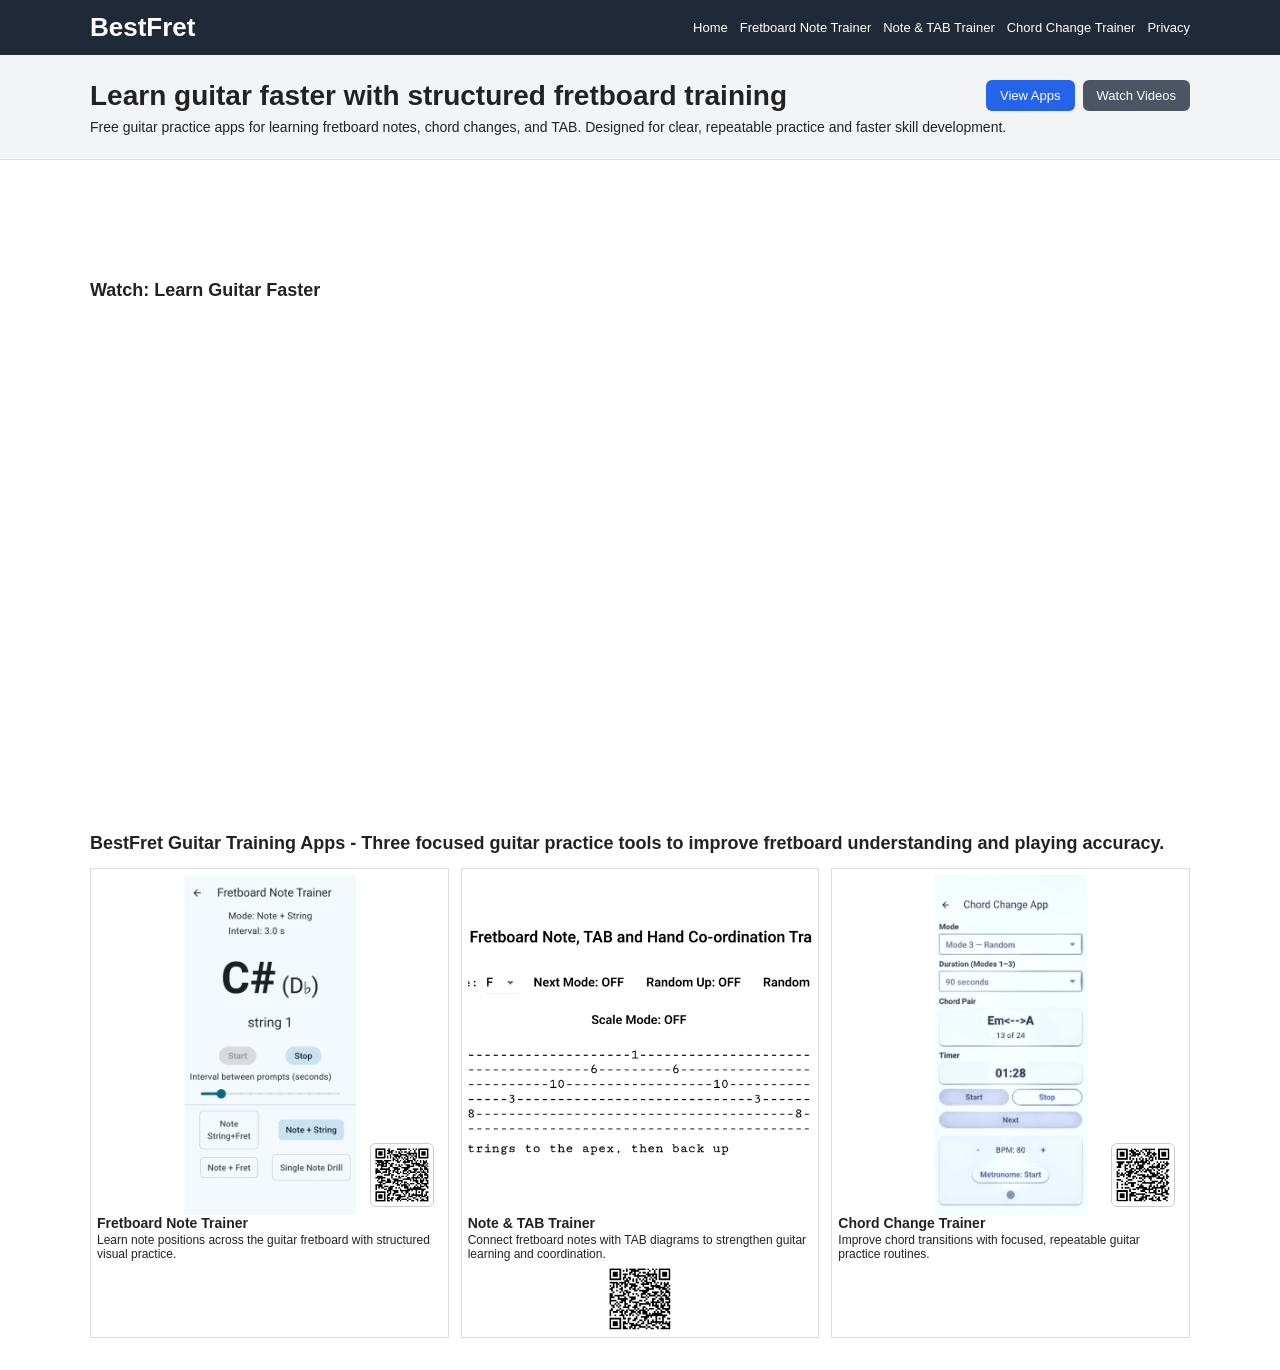
==== index.html @ b3ec7a93 "Fix YouTube embed referrer policy" ====
<!DOCTYPE html>
<html lang="en">
<head>
  <meta charset="UTF-8">
  <meta name="viewport" content="width=device-width, initial-scale=1.0">
  <title>BestFret - Guitar Training Apps</title>

  <!-- Styles -->
  <link rel="stylesheet" href="styles.css">
</head>

<body>

<header class="site-header">
  <div class="container header-inner">
    <div class="site-title">BestFret</div>
    <nav class="site-nav">
      <a href="index.html">Home</a>
      <a href="fretboard-note-trainer.html">Fretboard Note Trainer</a>
      <a href="fretboard-note-tab-trainer.html">Note &amp; TAB Trainer</a>
      <a href="chord-change-trainer.html">Chord Change Trainer</a>
      <a href="privacy.html">Privacy</a>
    </nav>
  </div>
</header>

<main>

<section class="hero">
  <div class="container hero-inner">
    <div class="hero-top">
      <h1>Learn guitar faster with structured fretboard training</h1>
      <div class="hero-buttons">
        <a class="button" href="#apps">View Apps</a>
        <a class="button button-secondary" href="#video">Watch Videos</a>
      </div>
    </div>

    <p class="hero-text">
      Free guitar practice apps for learning fretboard notes, chord changes, and TAB. Designed for clear, repeatable practice and faster skill development.
    </p>
  </div>
</section>

<section id="video" style="margin:120px 0 40px 0; scroll-margin-top:100px;">
  <div class="container">
    <div class="section-heading">
      <h2>Watch: Learn Guitar Faster</h2>
    </div>
  <iframe width="100%" height="450"
    src="https://www.youtube.com/embed/WOJboHGFhpQ"
    title="BestFret Guitar Training Apps"
    frameborder="0"
    allow="accelerometer; autoplay; clipboard-write; encrypted-media; gyroscope; picture-in-picture"
    referrerpolicy="strict-origin-when-cross-origin"
    allowfullscreen>
  </iframe>
  </div>
</section>

<section id="apps" class="apps-section">
  <div class="container">
    <div class="section-heading">
      <h2>BestFret Guitar Training Apps - Three focused guitar practice tools to improve fretboard understanding and playing accuracy.</h2>
    </div>

    <div class="app-grid">

      <!-- NOTE -->
      <article class="app-card">
        <a class="image-link" href="https://play.google.com/store/apps/details?id=com.bestfret.fretboardnotetrainer">
          <div class="app-image-wrap">
            <img src="images/fretboard-note-play.png">
            <img class="card-qr" src="images/qr-code.png">
          </div>
        </a>
        <h3>Fretboard Note Trainer</h3>
        <p>Learn note positions across the guitar fretboard with structured visual practice.</p>
      </article>

      <!-- TAB -->
      <article class="app-card">
        <a class="image-link" href="https://play.google.com/store/apps/details?id=com.bestfret.fretboardnotetabtrainer">
          <div class="app-image-wrap">
            <img src="images/fretboard-note-tab-play.png">
          </div>
        </a>
        <h3>Note &amp; TAB Trainer</h3>
        <p>Connect fretboard notes with TAB diagrams to strengthen guitar learning and coordination.</p>
        <img class="tab-qr-bottom" src="images/qr-tab.png">
      </article>

      <!-- CHORD -->
      <article class="app-card">
        <a class="image-link" href="https://play.google.com/store/apps/details?id=com.bestfret.chordchangetrainer">
          <div class="app-image-wrap">
            <img src="images/chord-change-play.png">
            <img class="card-qr" src="images/qr-chord.png">
          </div>
        </a>
        <h3>Chord Change Trainer</h3>
        <p>Improve chord transitions with focused, repeatable guitar practice routines.</p>
      </article>

    </div>

  </div>
</section>

</main>

</body>
</html>
---- styles.css ----
* {
  box-sizing: border-box;
}

body {
  margin: 0;
  font-family: Arial, sans-serif;
  color: #222222;
  background: #ffffff;
}

.container {
  width: min(1100px, calc(100% - 32px));
  margin: 0 auto;
}

.site-header {
  background: #1f2937;
  color: #ffffff;
}

.header-inner {
  display: flex;
  justify-content: space-between;
  align-items: center;
  gap: 16px;
  padding: 12px 0;
}

.site-title {
  font-size: 26px;
  font-weight: 700;
}

.site-nav {
  display: flex;
  flex-wrap: wrap;
  gap: 12px;
}

.site-nav a {
  color: #ffffff;
  text-decoration: none;
  font-size: 13px;
}

.site-nav a:hover {
  text-decoration: underline;
}

.hero {
  background: #f3f4f6;
  border-bottom: 1px solid #dddddd;
}

.hero-inner {
  padding: 24px 0;
}

.hero-top {
  display: flex;
  justify-content: space-between;
  align-items: center;
  gap: 12px;
  margin-bottom: 6px;
}

.hero h1 {
  margin: 0;
  font-size: 28px;
  line-height: 1.2;
}

.hero-buttons {
  display: flex;
  gap: 8px;
  flex-wrap: wrap;
}

.button {
  display: inline-block;
  padding: 8px 14px;
  background: #2563eb;
  color: #ffffff;
  text-decoration: none;
  border-radius: 6px;
  font-size: 13px;
}

.button:hover {
  background: #1d4ed8;
}

.button-secondary {
  background: #4b5563;
}

.button-secondary:hover {
  background: #374151;
}

.hero-text {
  margin: 0;
  font-size: 14px;
  white-space: nowrap;
  overflow: hidden;
  text-overflow: ellipsis;
}

.apps-section {
  padding: 24px 0 32px 0;
}

.section-heading {
  margin-bottom: 14px;
}

.section-heading h2 {
  margin: 0 0 4px 0;
  font-size: 18px;
  white-space: nowrap;
}

.app-grid {
  display: grid;
  grid-template-columns: repeat(3, minmax(0, 1fr));
  gap: 12px;
}

.app-card {
  border: 1px solid #dddddd;
  padding: 6px;
  background: #ffffff;
}

.image-link {
  display: block;
  text-decoration: none;
}

.app-image-wrap {
  position: relative;
  height: 340px; /* INCREASED HEIGHT */
  overflow: hidden;
}

.app-image-wrap > img:not(.card-qr) {
  width: 100%;
  height: 100%;
  object-fit: cover;
}

.card-qr {
  position: absolute;
  right: 8px;
  bottom: 8px;
  width: 64px;
  height: 64px;
  background: #ffffff;
  padding: 3px;
  border: 1px solid #cccccc;
  border-radius: 6px;
}

.tab-qr-bottom {
  display: block;
  width: 64px;
  height: 64px;
  margin: 6px auto 0 auto;
}

.app-card h3 {
  margin: 0 0 2px 0;
  font-size: 14px;
}

.app-card p {
  margin: 0;
  font-size: 12px;
  line-height: 1.2;
}

@media (max-width: 1100px) {
  .hero-top {
    flex-direction: column;
    align-items: flex-start;
  }

  .app-grid {
    grid-template-columns: 1fr;
  }

  .app-image-wrap {
    height: 280px;
  }
}
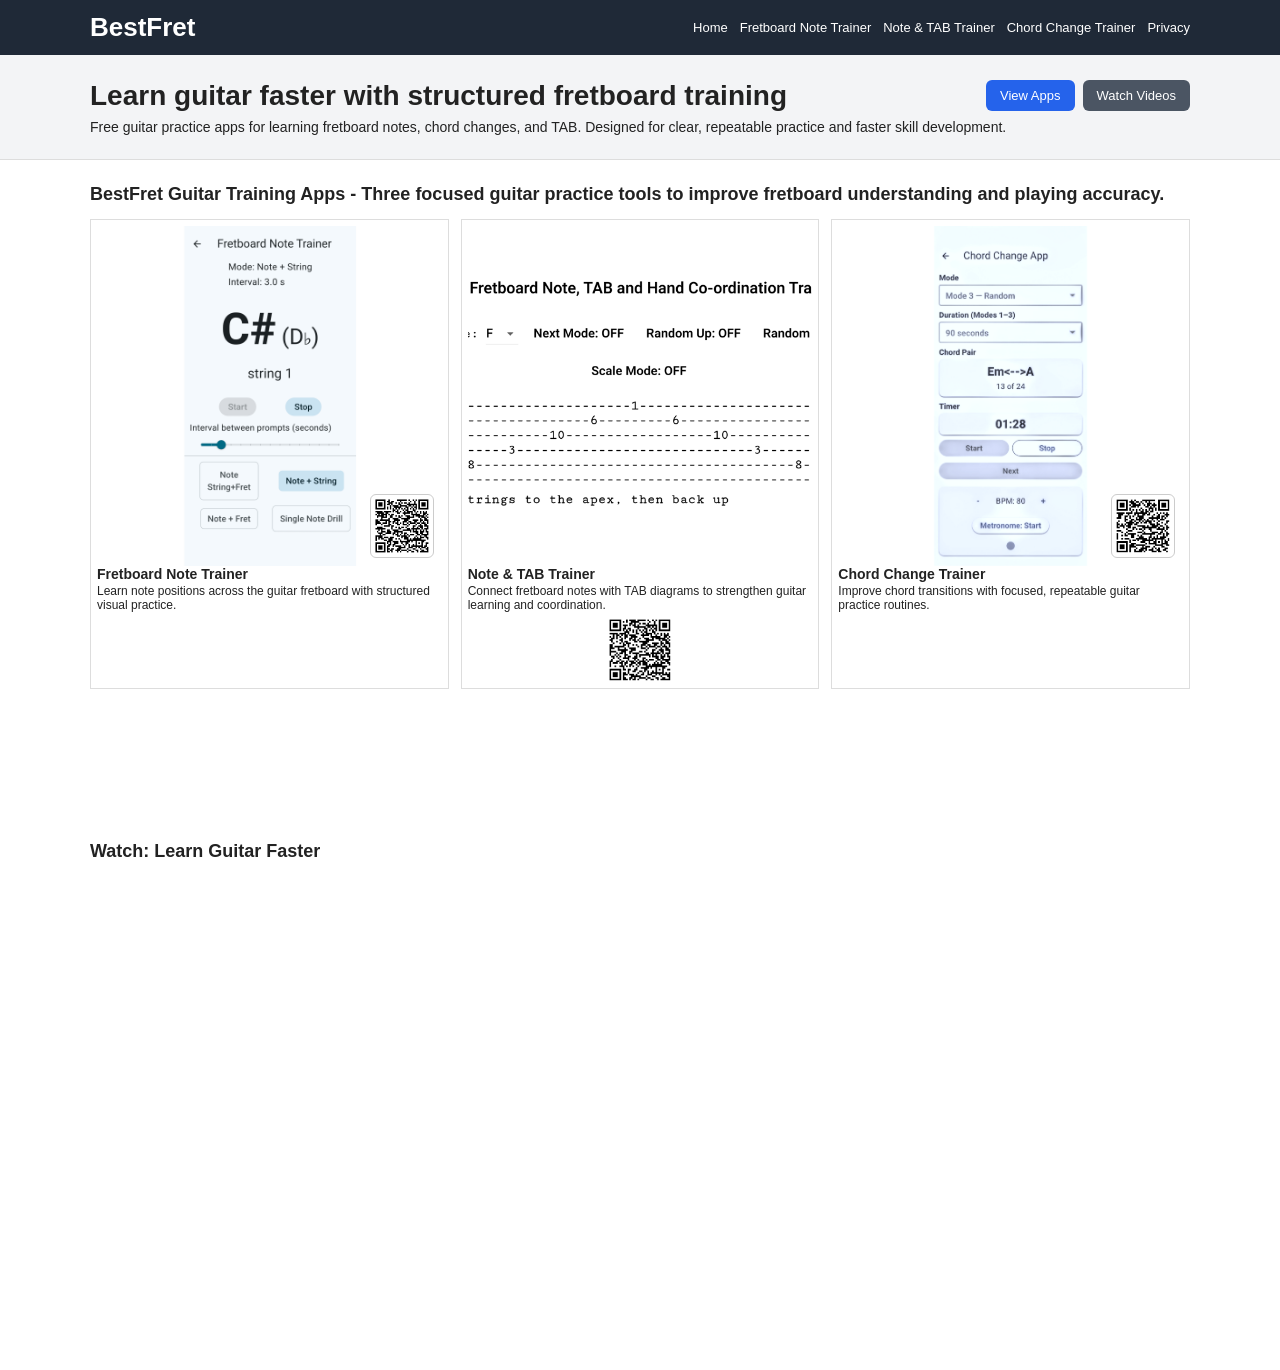
==== commit f1c9ff3a: "Move video section below apps" ====
--- a/index.html
+++ b/index.html
@@ -39,22 +39,6 @@
     <p class="hero-text">
       Free guitar practice apps for learning fretboard notes, chord changes, and TAB. Designed for clear, repeatable practice and faster skill development.
     </p>
-  </div>
-</section>
-
-<section id="video" style="margin:120px 0 40px 0; scroll-margin-top:100px;">
-  <div class="container">
-    <div class="section-heading">
-      <h2>Watch: Learn Guitar Faster</h2>
-    </div>
-  <iframe width="100%" height="450"
-    src="https://www.youtube.com/embed/WOJboHGFhpQ"
-    title="BestFret Guitar Training Apps"
-    frameborder="0"
-    allow="accelerometer; autoplay; clipboard-write; encrypted-media; gyroscope; picture-in-picture"
-    referrerpolicy="strict-origin-when-cross-origin"
-    allowfullscreen>
-  </iframe>
   </div>
 </section>
 
@@ -107,6 +91,22 @@
   </div>
 </section>
 
+<section id="video" style="margin:120px 0 40px 0; scroll-margin-top:100px;">
+  <div class="container">
+    <div class="section-heading">
+      <h2>Watch: Learn Guitar Faster</h2>
+    </div>
+  <iframe width="100%" height="450"
+    src="https://www.youtube.com/embed/WOJboHGFhpQ"
+    title="BestFret Guitar Training Apps"
+    frameborder="0"
+    allow="accelerometer; autoplay; clipboard-write; encrypted-media; gyroscope; picture-in-picture"
+    referrerpolicy="strict-origin-when-cross-origin"
+    allowfullscreen>
+  </iframe>
+  </div>
+</section>
+
 </main>
 
 </body>
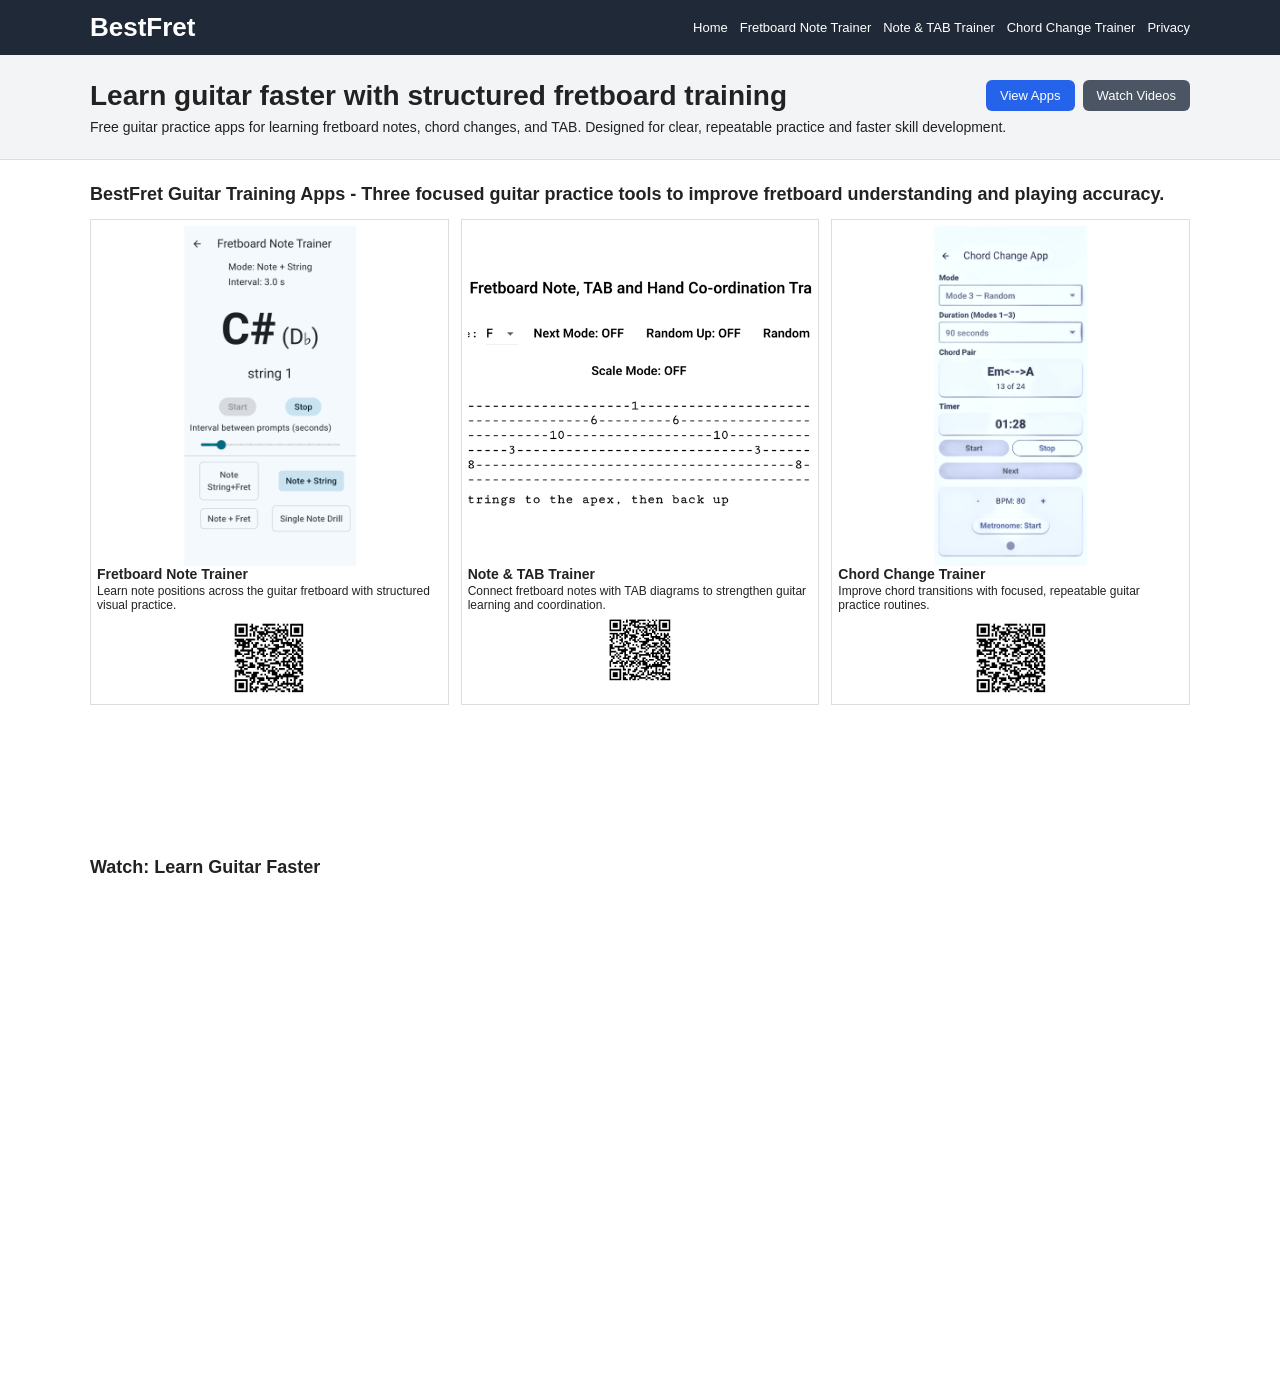
==== commit d081104c: "Standardize QR placement below descriptions" ====
--- a/index.html
+++ b/index.html
@@ -55,11 +55,13 @@
         <a class="image-link" href="https://play.google.com/store/apps/details?id=com.bestfret.fretboardnotetrainer">
           <div class="app-image-wrap">
             <img src="images/fretboard-note-play.png">
-            <img class="card-qr" src="images/qr-code.png">
           </div>
         </a>
         <h3>Fretboard Note Trainer</h3>
         <p>Learn note positions across the guitar fretboard with structured visual practice.</p>
+        <div class="qr-below">
+          <img src="images/qr-code.png">
+        </div>
       </article>
 
       <!-- TAB -->
@@ -79,11 +81,13 @@
         <a class="image-link" href="https://play.google.com/store/apps/details?id=com.bestfret.chordchangetrainer">
           <div class="app-image-wrap">
             <img src="images/chord-change-play.png">
-            <img class="card-qr" src="images/qr-chord.png">
           </div>
         </a>
         <h3>Chord Change Trainer</h3>
         <p>Improve chord transitions with focused, repeatable guitar practice routines.</p>
+        <div class="qr-below">
+          <img src="images/qr-code.png">
+        </div>
       </article>
 
     </div>
--- a/styles.css
+++ b/styles.css
@@ -193,4 +193,14 @@
   .app-image-wrap {
     height: 280px;
   }
+}
+
+.qr-below {
+  text-align: center;
+  margin-top: 10px;
+}
+
+.qr-below img {
+  width: 72px;
+  height: 72px;
 }
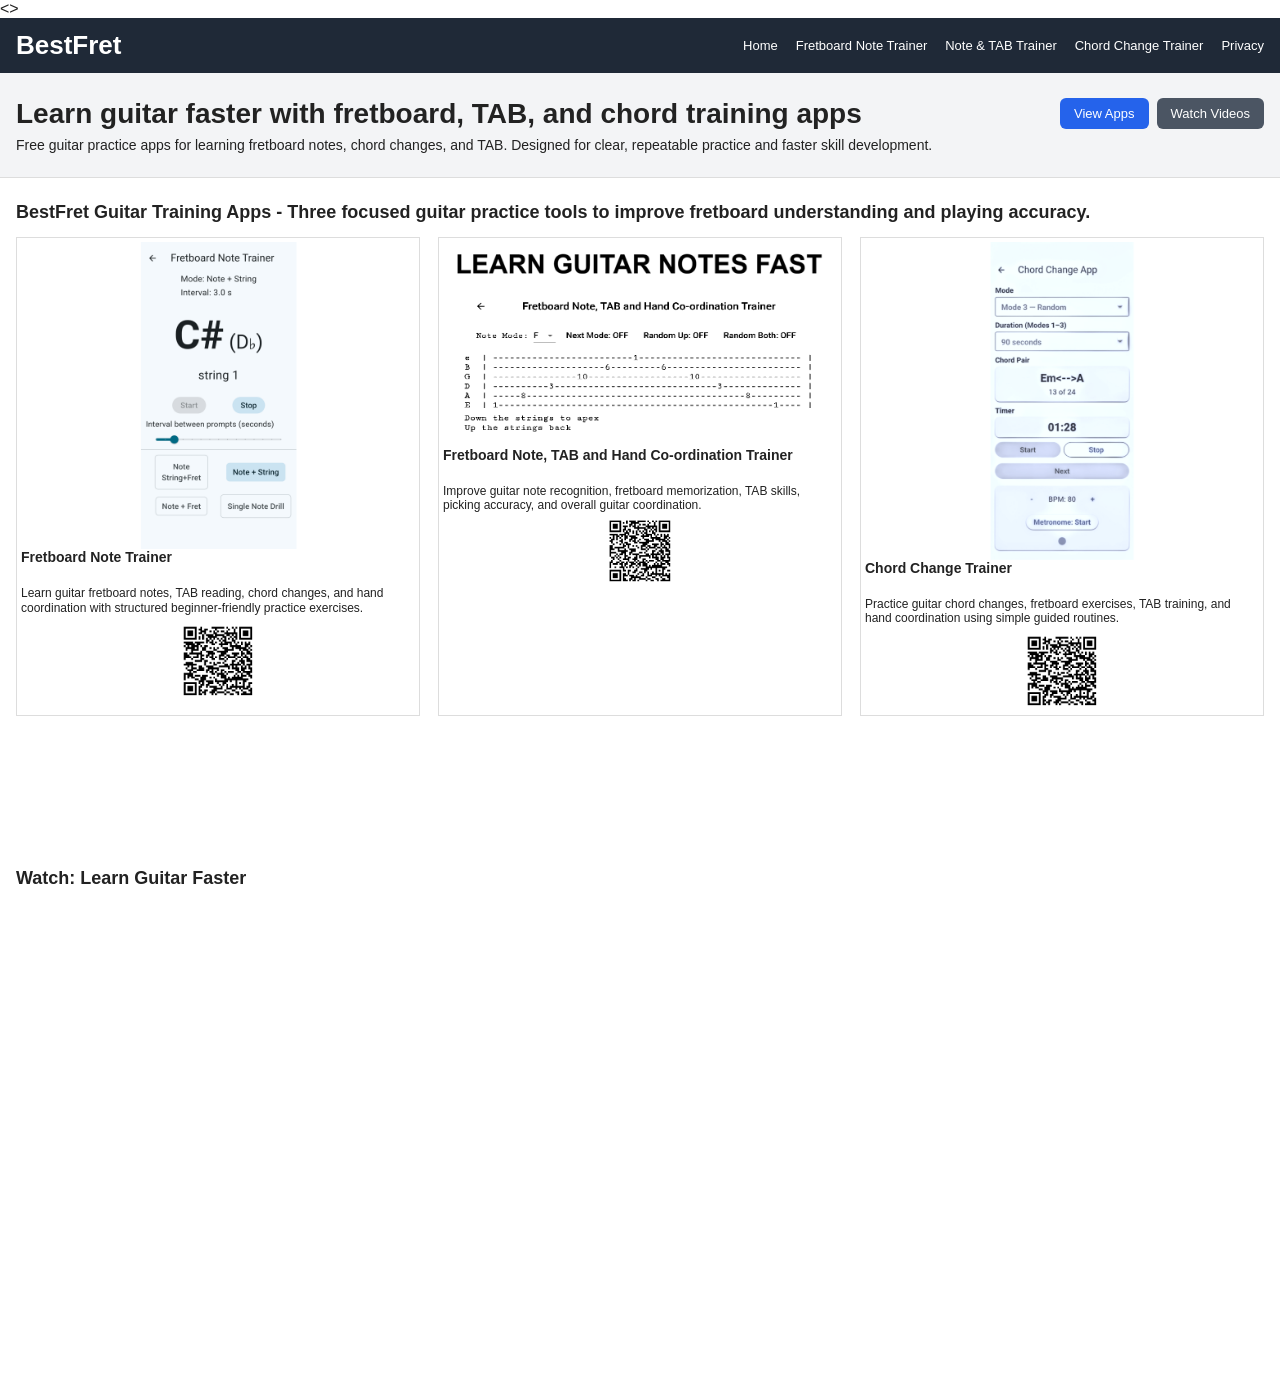
==== commit 4149558e: "Fix TAB homepage screenshot layout" ====
--- a/index.html
+++ b/index.html
@@ -3,7 +3,8 @@
 <head>
   <meta charset="UTF-8">
   <meta name="viewport" content="width=device-width, initial-scale=1.0">
-  <title>BestFret - Guitar Training Apps</title>
+  <><title>BestFret – Guitar Fretboard, TAB & Chord Training Apps</title>
+  <meta name="description" content="Beginner-friendly guitar training apps for fretboard notes, TAB reading, chord changes, hand coordination, and guitar practice exercises.">
 
   <!-- Styles -->
   <link rel="stylesheet" href="styles.css">
@@ -29,7 +30,7 @@
 <section class="hero">
   <div class="container hero-inner">
     <div class="hero-top">
-      <h1>Learn guitar faster with structured fretboard training</h1>
+      <h1>Learn guitar faster with fretboard, TAB, and chord training apps</h1>
       <div class="hero-buttons">
         <a class="button" href="#apps">View Apps</a>
         <a class="button button-secondary" href="#video">Watch Videos</a>
@@ -58,7 +59,7 @@
           </div>
         </a>
         <h3>Fretboard Note Trainer</h3>
-        <p>Learn note positions across the guitar fretboard with structured visual practice.</p>
+        <p>Learn guitar fretboard notes, TAB reading, chord changes, and hand coordination with structured beginner-friendly practice exercises.</p>
         <div class="qr-below">
           <img src="images/qr-code.png">
         </div>
@@ -71,8 +72,8 @@
             <img src="images/fretboard-note-tab-play.png">
           </div>
         </a>
-        <h3>Note &amp; TAB Trainer</h3>
-        <p>Connect fretboard notes with TAB diagrams to strengthen guitar learning and coordination.</p>
+        <h3>Fretboard Note, TAB and Hand Co-ordination Trainer</h3>
+        <p>Improve guitar note recognition, fretboard memorization, TAB skills, picking accuracy, and overall guitar coordination.</p>
         <img class="tab-qr-bottom" src="images/qr-tab.png">
       </article>
 
@@ -84,7 +85,7 @@
           </div>
         </a>
         <h3>Chord Change Trainer</h3>
-        <p>Improve chord transitions with focused, repeatable guitar practice routines.</p>
+        <p>Practice guitar chord changes, fretboard exercises, TAB training, and hand coordination using simple guided routines.</p>
         <div class="qr-below">
           <img src="images/qr-code.png">
         </div>
--- a/styles.css
+++ b/styles.css
@@ -10,7 +10,7 @@
 }
 
 .container {
-  width: min(1100px, calc(100% - 32px));
+  width: min(1320px, calc(100% - 32px));
   margin: 0 auto;
 }
 
@@ -35,7 +35,7 @@
 .site-nav {
   display: flex;
   flex-wrap: wrap;
-  gap: 12px;
+  gap: 18px;
 }
 
 .site-nav a {
@@ -61,7 +61,7 @@
   display: flex;
   justify-content: space-between;
   align-items: center;
-  gap: 12px;
+  gap: 18px;
   margin-bottom: 6px;
 }
 
@@ -123,13 +123,13 @@
 
 .app-grid {
   display: grid;
-  grid-template-columns: repeat(3, minmax(0, 1fr));
-  gap: 12px;
+  grid-template-columns: repeat(3, minmax(320px, 1fr));
+  gap: 18px;
 }
 
 .app-card {
   border: 1px solid #dddddd;
-  padding: 6px;
+  padding: 4px;
   background: #ffffff;
 }
 
@@ -140,14 +140,14 @@
 
 .app-image-wrap {
   position: relative;
-  height: 340px; /* INCREASED HEIGHT */
-  overflow: hidden;
+  overflow: visible;
 }
 
 .app-image-wrap > img:not(.card-qr) {
+  display: block;
   width: 100%;
-  height: 100%;
-  object-fit: cover;
+  height: auto;
+  object-fit: contain;
 }
 
 .card-qr {
@@ -172,6 +172,10 @@
 .app-card h3 {
   margin: 0 0 2px 0;
   font-size: 14px;
+  line-height: 1.25;
+  min-height: 35px;
+  white-space: normal;
+  overflow-wrap: anywhere;
 }
 
 .app-card p {
@@ -189,10 +193,6 @@
   .app-grid {
     grid-template-columns: 1fr;
   }
-
-  .app-image-wrap {
-    height: 280px;
-  }
 }
 
 .qr-below {
@@ -203,4 +203,4 @@
 .qr-below img {
   width: 72px;
   height: 72px;
-}+}
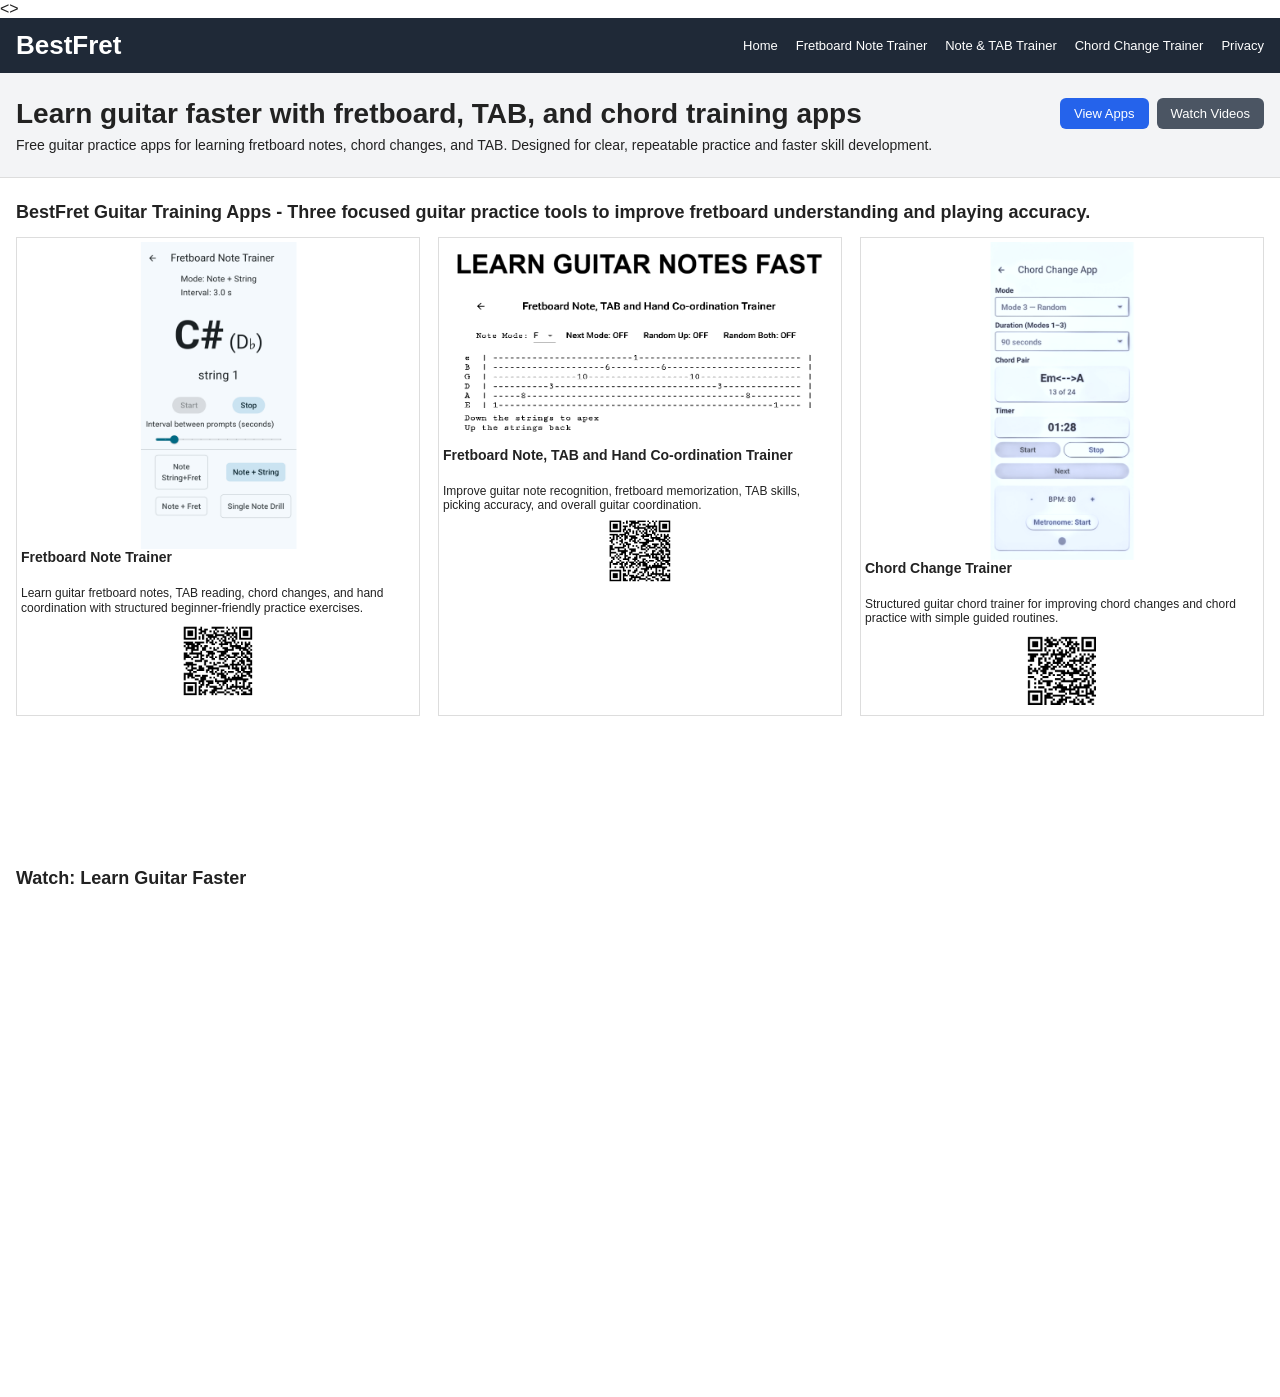
==== commit 6c8e1eee: "Fix Chord app QR code on home page" ====
--- a/index.html
+++ b/index.html
@@ -85,9 +85,9 @@
           </div>
         </a>
         <h3>Chord Change Trainer</h3>
-        <p>Practice guitar chord changes, fretboard exercises, TAB training, and hand coordination using simple guided routines.</p>
+        <p>Structured guitar chord trainer for improving chord changes and chord practice with simple guided routines.</p>
         <div class="qr-below">
-          <img src="images/qr-code.png">
+          <img src="images/qr-chord.png">
         </div>
       </article>
 
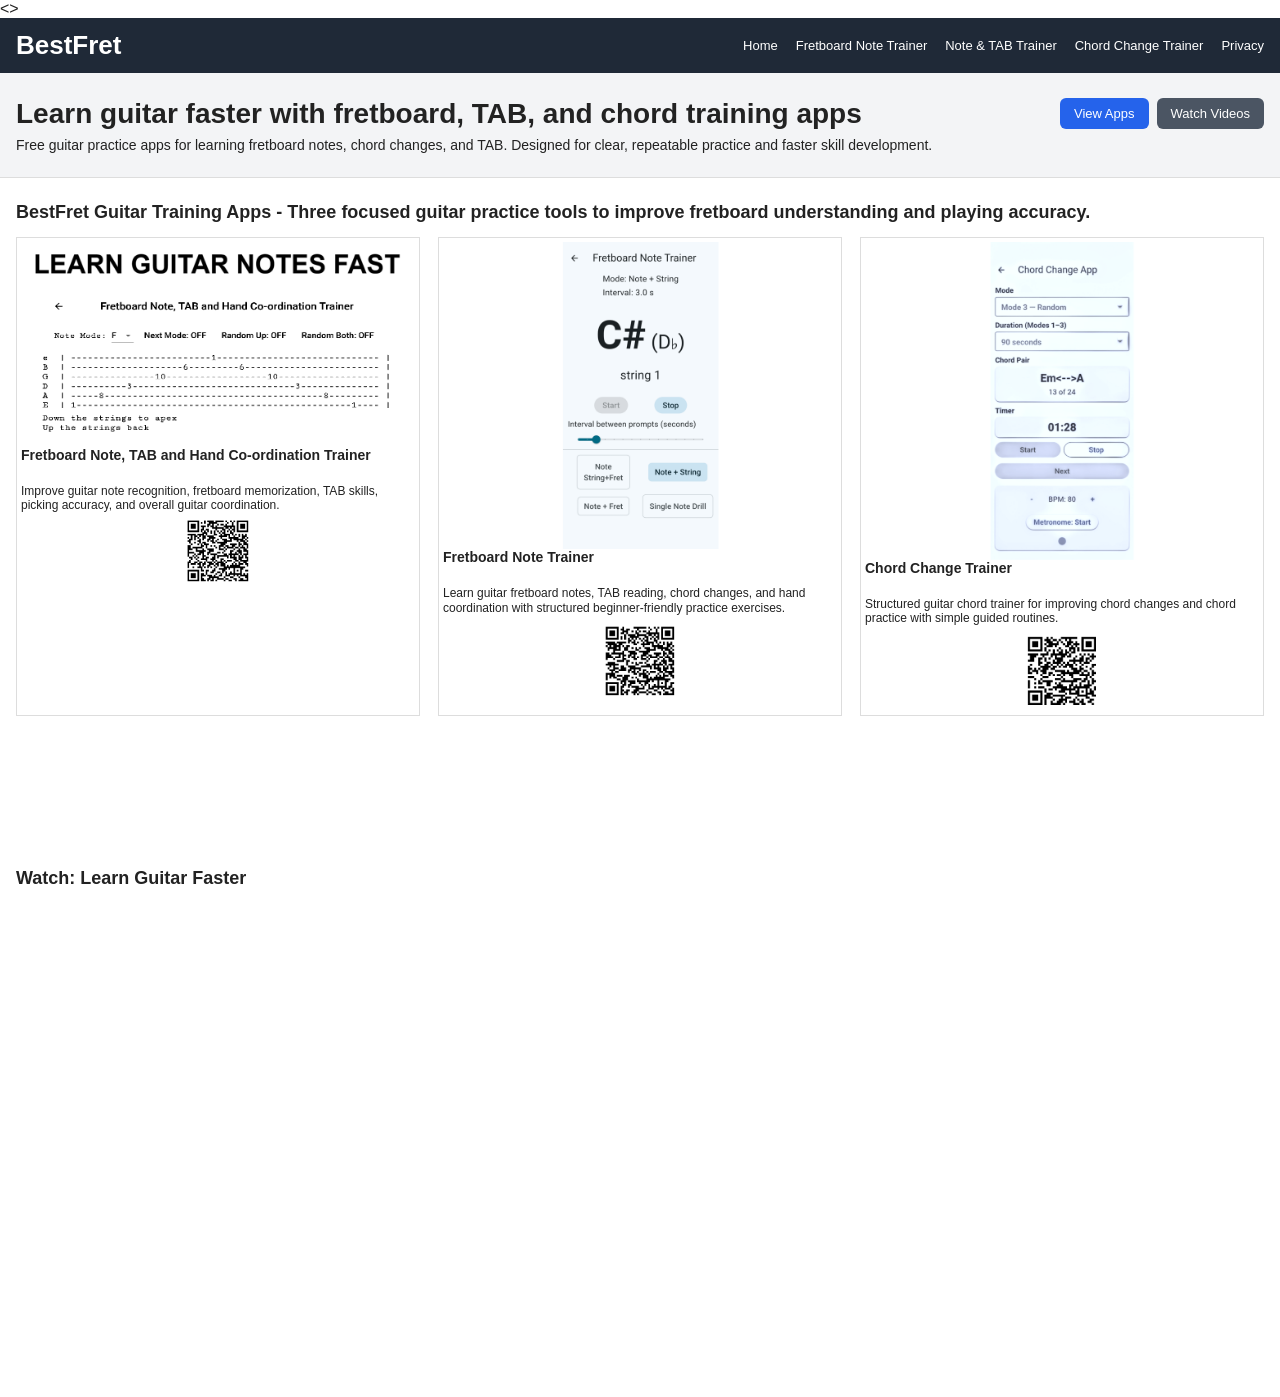
==== commit 9deccb71: "Reorder apps to TAB Note Chord" ====
--- a/index.html
+++ b/index.html
@@ -51,6 +51,18 @@
 
     <div class="app-grid">
 
+      <!-- TAB -->
+      <article class="app-card">
+        <a class="image-link" href="https://play.google.com/store/apps/details?id=com.bestfret.fretboardnotetabtrainer">
+          <div class="app-image-wrap">
+            <img src="images/fretboard-note-tab-play.png">
+          </div>
+        </a>
+        <h3>Fretboard Note, TAB and Hand Co-ordination Trainer</h3>
+        <p>Improve guitar note recognition, fretboard memorization, TAB skills, picking accuracy, and overall guitar coordination.</p>
+        <img class="tab-qr-bottom" src="images/qr-tab.png">
+      </article>
+
       <!-- NOTE -->
       <article class="app-card">
         <a class="image-link" href="https://play.google.com/store/apps/details?id=com.bestfret.fretboardnotetrainer">
@@ -63,18 +75,6 @@
         <div class="qr-below">
           <img src="images/qr-code.png">
         </div>
-      </article>
-
-      <!-- TAB -->
-      <article class="app-card">
-        <a class="image-link" href="https://play.google.com/store/apps/details?id=com.bestfret.fretboardnotetabtrainer">
-          <div class="app-image-wrap">
-            <img src="images/fretboard-note-tab-play.png">
-          </div>
-        </a>
-        <h3>Fretboard Note, TAB and Hand Co-ordination Trainer</h3>
-        <p>Improve guitar note recognition, fretboard memorization, TAB skills, picking accuracy, and overall guitar coordination.</p>
-        <img class="tab-qr-bottom" src="images/qr-tab.png">
       </article>
 
       <!-- CHORD -->
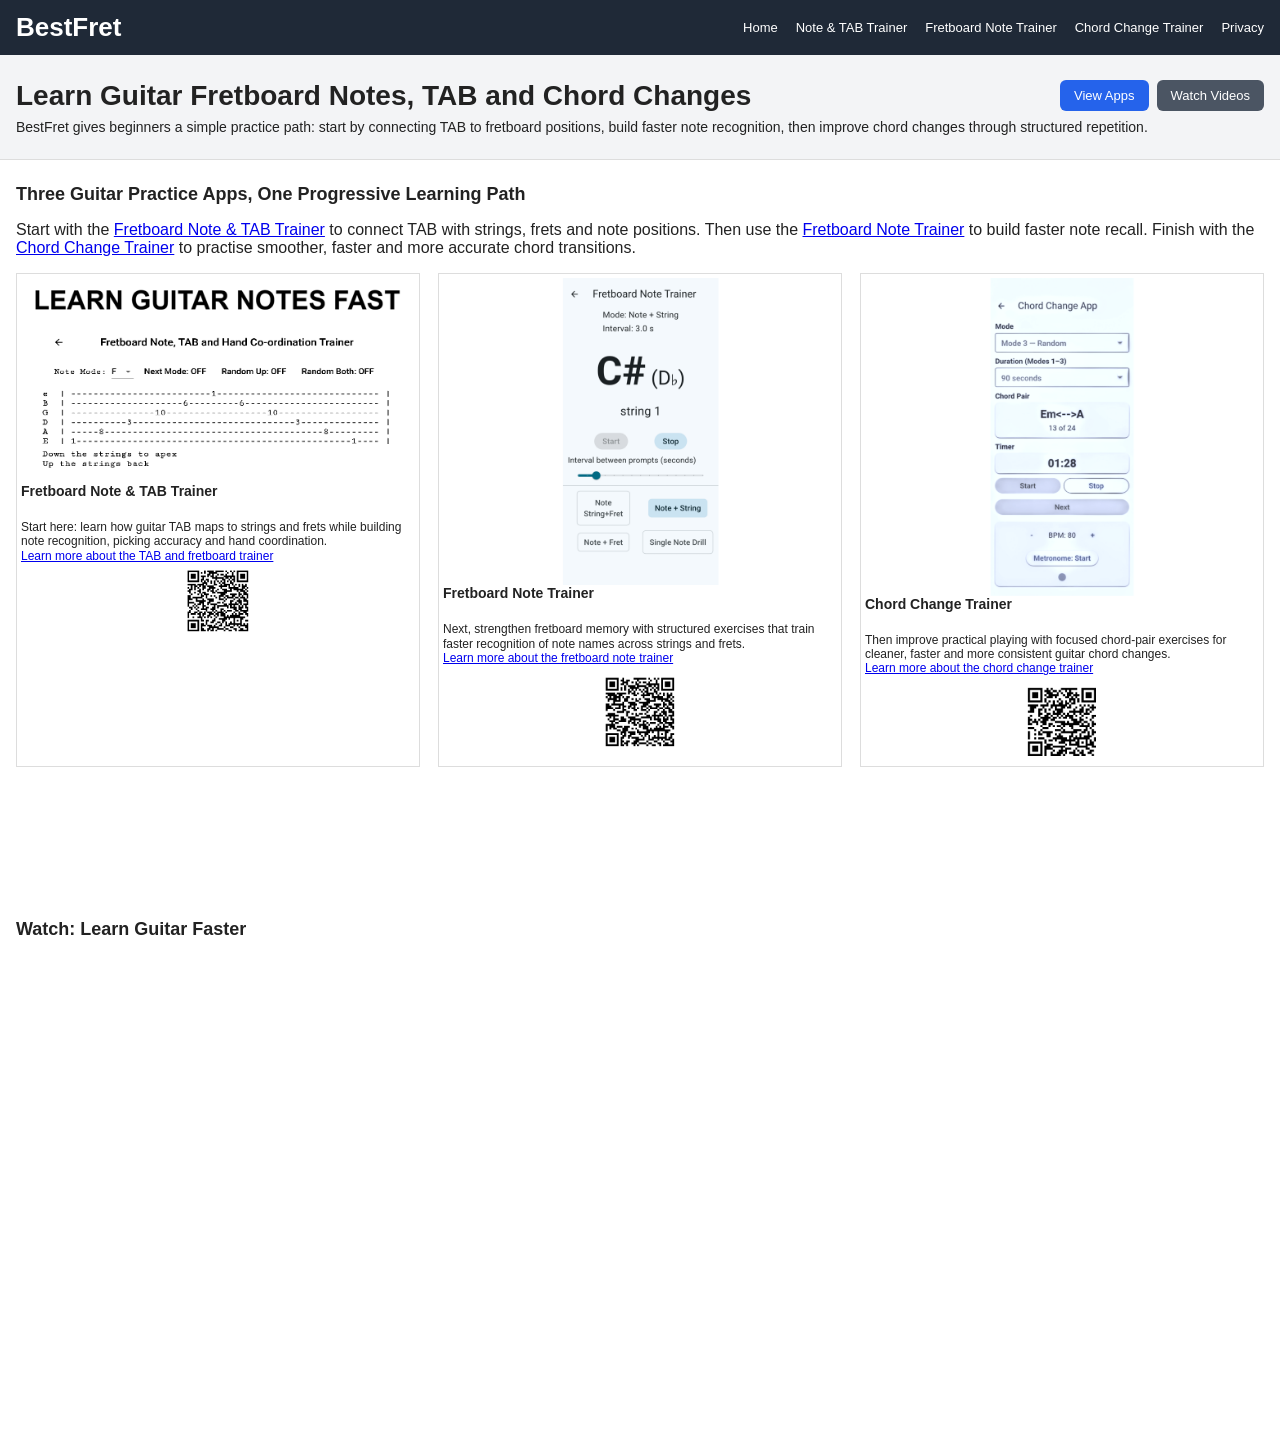
==== commit 9270f55b: "Improve BestFret SEO and learning path" ====
--- a/index.html
+++ b/index.html
@@ -3,8 +3,23 @@
 <head>
   <meta charset="UTF-8">
   <meta name="viewport" content="width=device-width, initial-scale=1.0">
-  <><title>BestFret – Guitar Fretboard, TAB & Chord Training Apps</title>
-  <meta name="description" content="Beginner-friendly guitar training apps for fretboard notes, TAB reading, chord changes, hand coordination, and guitar practice exercises.">
+  <title>Guitar Fretboard, TAB &amp; Chord Training Apps | BestFret</title>
+  <meta name="description" content="Learn guitar fretboard notes, read TAB, and practise smoother chord changes with BestFret's beginner-friendly Android guitar training apps.">
+  <link rel="canonical" href="https://bestfret.com/">
+  <meta name="robots" content="index, follow">
+  <meta property="og:title" content="Guitar Fretboard, TAB &amp; Chord Training Apps | BestFret">
+  <meta property="og:description" content="Beginner-friendly guitar practice apps for fretboard notes, TAB reading and smoother chord changes.">
+  <meta property="og:url" content="https://bestfret.com/">
+  <meta property="og:type" content="website">
+  <script type="application/ld+json">
+  {
+    "@context": "https://schema.org",
+    "@type": "WebSite",
+    "name": "BestFret",
+    "url": "https://bestfret.com/",
+    "description": "Beginner-friendly Android guitar training apps for fretboard notes, TAB reading and chord changes."
+  }
+  </script>
 
   <!-- Styles -->
   <link rel="stylesheet" href="styles.css">
@@ -16,9 +31,9 @@
   <div class="container header-inner">
     <div class="site-title">BestFret</div>
     <nav class="site-nav">
-      <a href="index.html">Home</a>
+      <a href="/">Home</a>
+      <a href="fretboard-note-tab-trainer.html">Note &amp; TAB Trainer</a>
       <a href="fretboard-note-trainer.html">Fretboard Note Trainer</a>
-      <a href="fretboard-note-tab-trainer.html">Note &amp; TAB Trainer</a>
       <a href="chord-change-trainer.html">Chord Change Trainer</a>
       <a href="privacy.html">Privacy</a>
     </nav>
@@ -30,23 +45,28 @@
 <section class="hero">
   <div class="container hero-inner">
     <div class="hero-top">
-      <h1>Learn guitar faster with fretboard, TAB, and chord training apps</h1>
+      <h1>Learn Guitar Fretboard Notes, TAB and Chord Changes</h1>
       <div class="hero-buttons">
         <a class="button" href="#apps">View Apps</a>
         <a class="button button-secondary" href="#video">Watch Videos</a>
       </div>
     </div>
 
-    <p class="hero-text">
-      Free guitar practice apps for learning fretboard notes, chord changes, and TAB. Designed for clear, repeatable practice and faster skill development.
-    </p>
+    <p class="hero-text">BestFret gives beginners a simple practice path: start by connecting TAB to fretboard positions, build faster note recognition, then improve chord changes through structured repetition.</p>
   </div>
 </section>
 
 <section id="apps" class="apps-section">
   <div class="container">
     <div class="section-heading">
-      <h2>BestFret Guitar Training Apps - Three focused guitar practice tools to improve fretboard understanding and playing accuracy.</h2>
+      <h2>Three Guitar Practice Apps, One Progressive Learning Path</h2>
+      <p>
+        Start with the <a href="fretboard-note-tab-trainer.html">Fretboard Note &amp; TAB Trainer</a>
+        to connect TAB with strings, frets and note positions. Then use the
+        <a href="fretboard-note-trainer.html">Fretboard Note Trainer</a> to build faster note recall.
+        Finish with the <a href="chord-change-trainer.html">Chord Change Trainer</a>
+        to practise smoother, faster and more accurate chord transitions.
+      </p>
     </div>
 
     <div class="app-grid">
@@ -55,11 +75,10 @@
       <article class="app-card">
         <a class="image-link" href="https://play.google.com/store/apps/details?id=com.bestfret.fretboardnotetabtrainer">
           <div class="app-image-wrap">
-            <img src="images/fretboard-note-tab-play.png">
+            <img src="images/fretboard-note-tab-play.png" alt="Fretboard Note and TAB Trainer guitar practice app">
           </div>
         </a>
-        <h3>Fretboard Note, TAB and Hand Co-ordination Trainer</h3>
-        <p>Improve guitar note recognition, fretboard memorization, TAB skills, picking accuracy, and overall guitar coordination.</p>
+        <h3>Fretboard Note &amp; TAB Trainer</h3><p>Start here: learn how guitar TAB maps to strings and frets while building note recognition, picking accuracy and hand coordination.</p><p><a href="fretboard-note-tab-trainer.html">Learn more about the TAB and fretboard trainer</a></p>
         <img class="tab-qr-bottom" src="images/qr-tab.png">
       </article>
 
@@ -67,11 +86,10 @@
       <article class="app-card">
         <a class="image-link" href="https://play.google.com/store/apps/details?id=com.bestfret.fretboardnotetrainer">
           <div class="app-image-wrap">
-            <img src="images/fretboard-note-play.png">
+            <img src="images/fretboard-note-play.png" alt="Fretboard Note Trainer guitar note practice app">
           </div>
         </a>
-        <h3>Fretboard Note Trainer</h3>
-        <p>Learn guitar fretboard notes, TAB reading, chord changes, and hand coordination with structured beginner-friendly practice exercises.</p>
+        <h3>Fretboard Note Trainer</h3><p>Next, strengthen fretboard memory with structured exercises that train faster recognition of note names across strings and frets.</p><p><a href="fretboard-note-trainer.html">Learn more about the fretboard note trainer</a></p>
         <div class="qr-below">
           <img src="images/qr-code.png">
         </div>
@@ -81,11 +99,10 @@
       <article class="app-card">
         <a class="image-link" href="https://play.google.com/store/apps/details?id=com.bestfret.chordchangetrainer">
           <div class="app-image-wrap">
-            <img src="images/chord-change-play.png">
+            <img src="images/chord-change-play.png" alt="Chord Change Trainer guitar chord practice app">
           </div>
         </a>
-        <h3>Chord Change Trainer</h3>
-        <p>Structured guitar chord trainer for improving chord changes and chord practice with simple guided routines.</p>
+        <h3>Chord Change Trainer</h3><p>Then improve practical playing with focused chord-pair exercises for cleaner, faster and more consistent guitar chord changes.</p><p><a href="chord-change-trainer.html">Learn more about the chord change trainer</a></p>
         <div class="qr-below">
           <img src="images/qr-chord.png">
         </div>
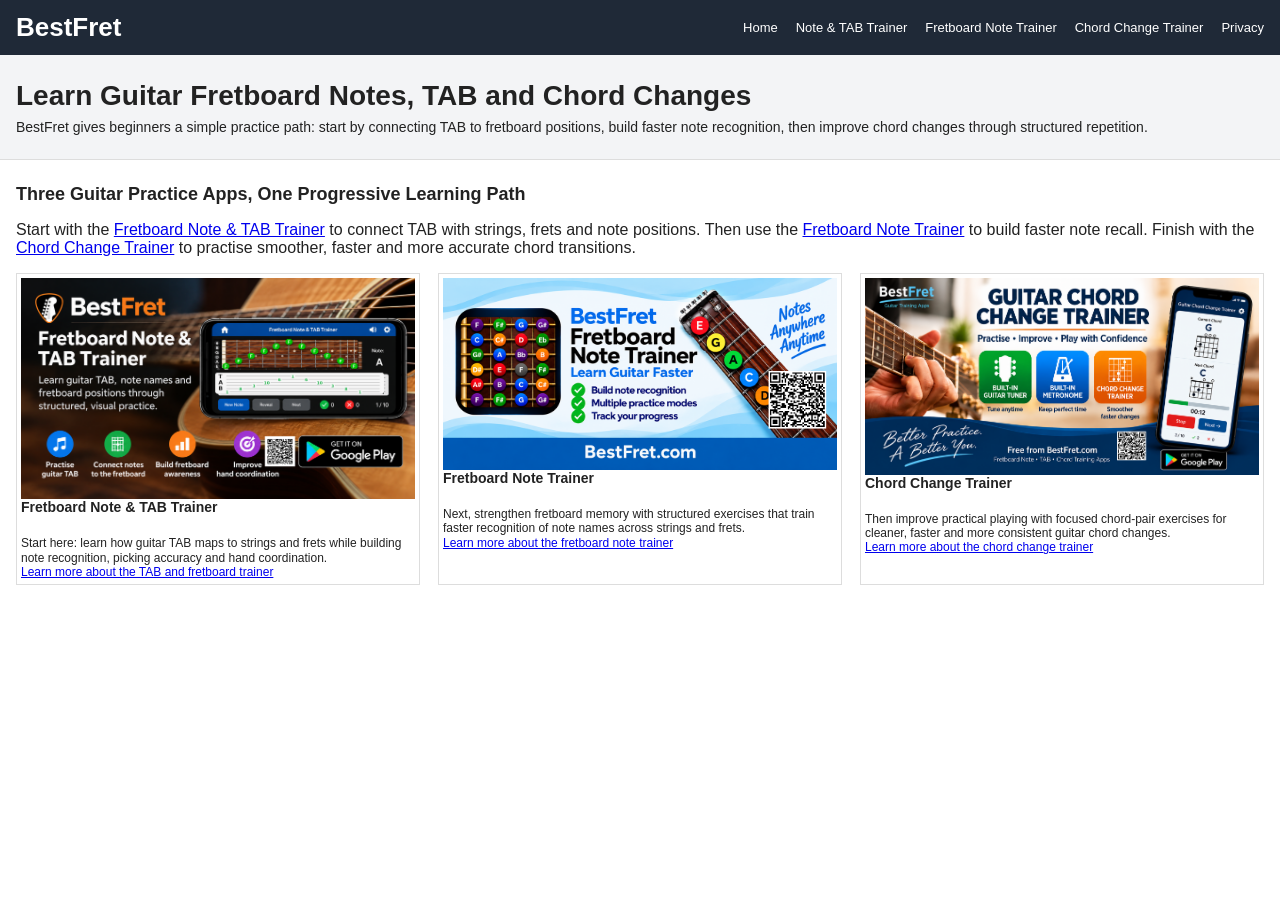
==== commit 0cc54159: "Update BestFret website app pages and graphics" ====
--- a/index.html
+++ b/index.html
@@ -1,4 +1,4 @@
-<!DOCTYPE html>
+﻿<!DOCTYPE html>
 <html lang="en">
 <head>
   <meta charset="UTF-8">
@@ -11,6 +11,7 @@
   <meta property="og:description" content="Beginner-friendly guitar practice apps for fretboard notes, TAB reading and smoother chord changes.">
   <meta property="og:url" content="https://bestfret.com/">
   <meta property="og:type" content="website">
+
   <script type="application/ld+json">
   {
     "@context": "https://schema.org",
@@ -21,7 +22,6 @@
   }
   </script>
 
-  <!-- Styles -->
   <link rel="stylesheet" href="styles.css">
 </head>
 
@@ -30,6 +30,7 @@
 <header class="site-header">
   <div class="container header-inner">
     <div class="site-title">BestFret</div>
+
     <nav class="site-nav">
       <a href="/">Home</a>
       <a href="fretboard-note-tab-trainer.html">Note &amp; TAB Trainer</a>
@@ -44,27 +45,33 @@
 
 <section class="hero">
   <div class="container hero-inner">
+
     <div class="hero-top">
       <h1>Learn Guitar Fretboard Notes, TAB and Chord Changes</h1>
-      <div class="hero-buttons">
-        <a class="button" href="#apps">View Apps</a>
-        <a class="button button-secondary" href="#video">Watch Videos</a>
-      </div>
     </div>
 
-    <p class="hero-text">BestFret gives beginners a simple practice path: start by connecting TAB to fretboard positions, build faster note recognition, then improve chord changes through structured repetition.</p>
+    <p class="hero-text">
+      BestFret gives beginners a simple practice path: start by connecting TAB to
+      fretboard positions, build faster note recognition, then improve chord changes
+      through structured repetition.
+    </p>
+
   </div>
 </section>
 
 <section id="apps" class="apps-section">
   <div class="container">
+
     <div class="section-heading">
       <h2>Three Guitar Practice Apps, One Progressive Learning Path</h2>
+
       <p>
-        Start with the <a href="fretboard-note-tab-trainer.html">Fretboard Note &amp; TAB Trainer</a>
+        Start with the
+        <a href="fretboard-note-tab-trainer.html">Fretboard Note &amp; TAB Trainer</a>
         to connect TAB with strings, frets and note positions. Then use the
-        <a href="fretboard-note-trainer.html">Fretboard Note Trainer</a> to build faster note recall.
-        Finish with the <a href="chord-change-trainer.html">Chord Change Trainer</a>
+        <a href="fretboard-note-trainer.html">Fretboard Note Trainer</a>
+        to build faster note recall. Finish with the
+        <a href="chord-change-trainer.html">Chord Change Trainer</a>
         to practise smoother, faster and more accurate chord transitions.
       </p>
     </div>
@@ -73,39 +80,80 @@
 
       <!-- TAB -->
       <article class="app-card">
-        <a class="image-link" href="https://play.google.com/store/apps/details?id=com.bestfret.fretboardnotetabtrainer">
+
+        <a class="image-link" href="fretboard-note-tab-trainer.html">
           <div class="app-image-wrap">
-            <img src="images/fretboard-note-tab-play.png" alt="Fretboard Note and TAB Trainer guitar practice app">
+            <img
+              src="images/New TAB Images 260928/TAB_HERO_WITH_QR.png"
+              alt="BestFret Fretboard Note and TAB Trainer">
           </div>
         </a>
-        <h3>Fretboard Note &amp; TAB Trainer</h3><p>Start here: learn how guitar TAB maps to strings and frets while building note recognition, picking accuracy and hand coordination.</p><p><a href="fretboard-note-tab-trainer.html">Learn more about the TAB and fretboard trainer</a></p>
-        <img class="tab-qr-bottom" src="images/qr-tab.png">
+
+        <h3>Fretboard Note &amp; TAB Trainer</h3>
+
+        <p>
+          Start here: learn how guitar TAB maps to strings and frets while building
+          note recognition, picking accuracy and hand coordination.
+        </p>
+
+        <p>
+          <a href="fretboard-note-tab-trainer.html">
+            Learn more about the TAB and fretboard trainer
+          </a>
+        </p>
+
       </article>
 
       <!-- NOTE -->
       <article class="app-card">
-        <a class="image-link" href="https://play.google.com/store/apps/details?id=com.bestfret.fretboardnotetrainer">
+
+        <a class="image-link" href="fretboard-note-trainer.html">
           <div class="app-image-wrap">
-            <img src="images/fretboard-note-play.png" alt="Fretboard Note Trainer guitar note practice app">
+            <img
+              src="images/New Note Images 260919/NOTE_FEATURE_GRAPHIC_WITH_QR.png"
+              alt="BestFret Fretboard Note Trainer">
           </div>
         </a>
-        <h3>Fretboard Note Trainer</h3><p>Next, strengthen fretboard memory with structured exercises that train faster recognition of note names across strings and frets.</p><p><a href="fretboard-note-trainer.html">Learn more about the fretboard note trainer</a></p>
-        <div class="qr-below">
-          <img src="images/qr-code.png">
-        </div>
+
+        <h3>Fretboard Note Trainer</h3>
+
+        <p>
+          Next, strengthen fretboard memory with structured exercises that train
+          faster recognition of note names across strings and frets.
+        </p>
+
+        <p>
+          <a href="fretboard-note-trainer.html">
+            Learn more about the fretboard note trainer
+          </a>
+        </p>
+
       </article>
 
       <!-- CHORD -->
       <article class="app-card">
-        <a class="image-link" href="https://play.google.com/store/apps/details?id=com.bestfret.chordchangetrainer">
+
+        <a class="image-link" href="chord-change-trainer.html">
           <div class="app-image-wrap">
-            <img src="images/chord-change-play.png" alt="Chord Change Trainer guitar chord practice app">
+            <img
+              src="images/New Chord Images 260923/chord-hero-FINAL-working-qr.png"
+              alt="BestFret Guitar Chord Change Trainer">
           </div>
         </a>
-        <h3>Chord Change Trainer</h3><p>Then improve practical playing with focused chord-pair exercises for cleaner, faster and more consistent guitar chord changes.</p><p><a href="chord-change-trainer.html">Learn more about the chord change trainer</a></p>
-        <div class="qr-below">
-          <img src="images/qr-chord.png">
-        </div>
+
+        <h3>Chord Change Trainer</h3>
+
+        <p>
+          Then improve practical playing with focused chord-pair exercises for
+          cleaner, faster and more consistent guitar chord changes.
+        </p>
+
+        <p>
+          <a href="chord-change-trainer.html">
+            Learn more about the chord change trainer
+          </a>
+        </p>
+
       </article>
 
     </div>
@@ -113,22 +161,6 @@
   </div>
 </section>
 
-<section id="video" style="margin:120px 0 40px 0; scroll-margin-top:100px;">
-  <div class="container">
-    <div class="section-heading">
-      <h2>Watch: Learn Guitar Faster</h2>
-    </div>
-  <iframe width="100%" height="450"
-    src="https://www.youtube.com/embed/WOJboHGFhpQ"
-    title="BestFret Guitar Training Apps"
-    frameborder="0"
-    allow="accelerometer; autoplay; clipboard-write; encrypted-media; gyroscope; picture-in-picture"
-    referrerpolicy="strict-origin-when-cross-origin"
-    allowfullscreen>
-  </iframe>
-  </div>
-</section>
-
 </main>
 
 </body>
